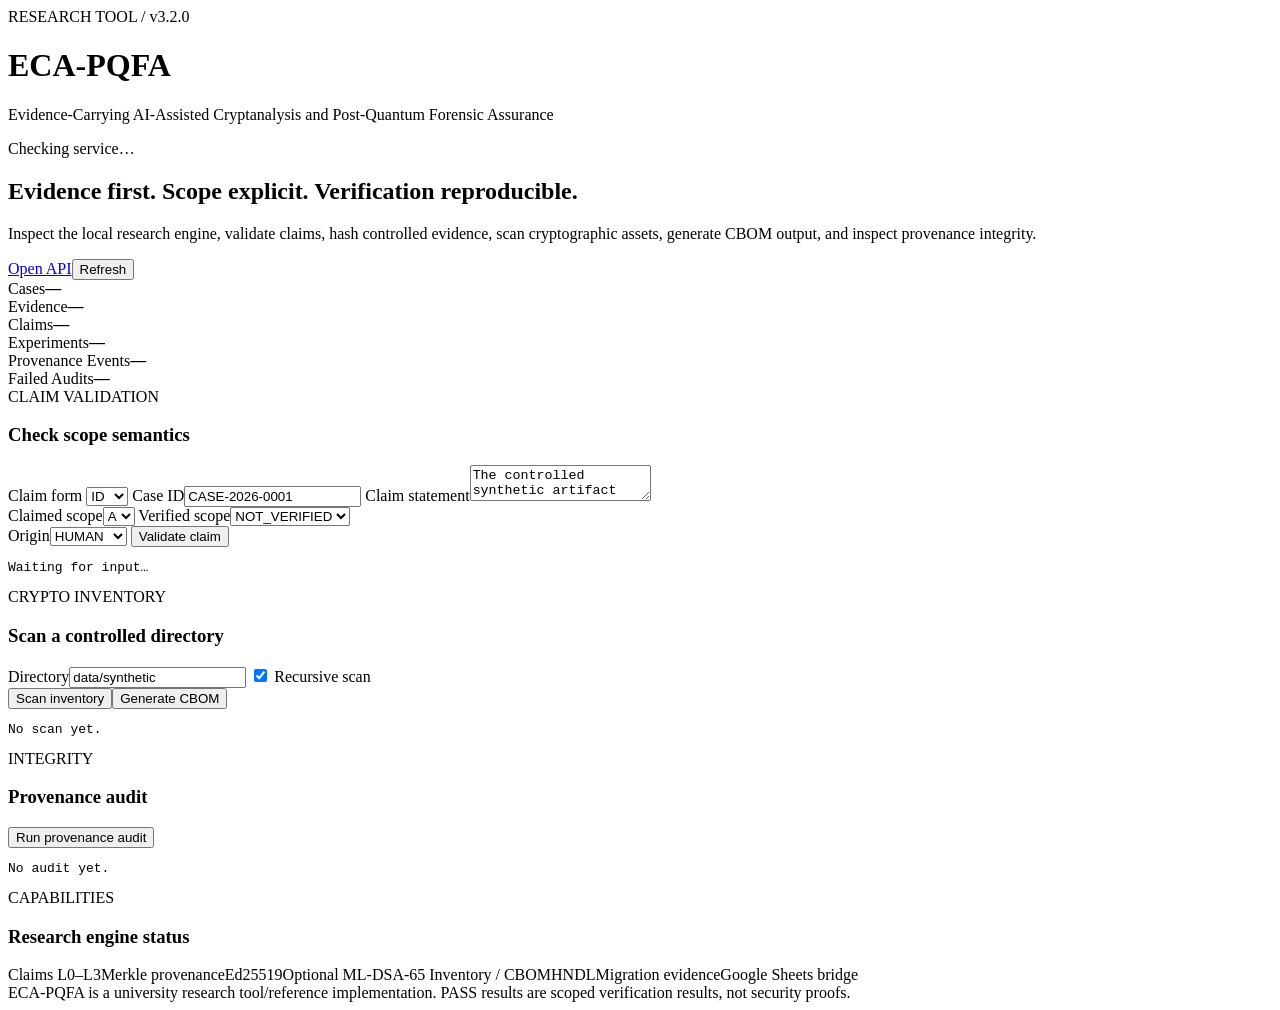
==== frontend/index.html @ e7049b11 "chore: professionalize and complete research tool" ====
<!doctype html>
<html lang="en">
<head>
<meta charset="utf-8">
<meta name="viewport" content="width=device-width, initial-scale=1">
<meta name="description" content="ECA-PQFA research console">
<title>ECA-PQFA Research Console</title>
<link rel="stylesheet" href="/static/styles.css">
</head>
<body>
<header class="topbar">
  <div>
    <div class="eyebrow">RESEARCH TOOL / v3.2.0</div>
    <h1>ECA-PQFA</h1>
    <p>Evidence-Carrying AI-Assisted Cryptanalysis and Post-Quantum Forensic Assurance</p>
  </div>
  <div class="status-card"><span id="status-dot" class="dot"></span><span id="status-text">Checking service…</span></div>
</header>

<main class="shell">
<section class="hero panel">
  <div>
    <h2>Evidence first. Scope explicit. Verification reproducible.</h2>
    <p>Inspect the local research engine, validate claims, hash controlled evidence, scan cryptographic assets, generate CBOM output, and inspect provenance integrity.</p>
  </div>
  <div class="hero-actions"><a class="button primary" href="/docs">Open API</a><button class="button" id="refresh">Refresh</button></div>
</section>

<section class="metrics">
  <article class="metric panel"><span>Cases</span><strong id="m-cases">—</strong></article>
  <article class="metric panel"><span>Evidence</span><strong id="m-evidence">—</strong></article>
  <article class="metric panel"><span>Claims</span><strong id="m-claims">—</strong></article>
  <article class="metric panel"><span>Experiments</span><strong id="m-experiments">—</strong></article>
  <article class="metric panel"><span>Provenance Events</span><strong id="m-events">—</strong></article>
  <article class="metric panel"><span>Failed Audits</span><strong id="m-failed">—</strong></article>
</section>

<section class="grid-2">
<article class="panel">
  <div class="panel-title"><div><div class="eyebrow">CLAIM VALIDATION</div><h3>Check scope semantics</h3></div></div>
  <form id="claim-form">
    <label>Claim form
      <select name="claim_form"><option>ID</option><option>EX</option><option>ST</option><option>CX</option><option>PD</option><option>IM</option><option>PR</option><option>NG</option></select>
    </label>
    <label>Case ID<input name="case_id" value="CASE-2026-0001" required></label>
    <label>Claim statement<textarea name="claim_statement" required>The controlled synthetic artifact contains the declared algorithm.</textarea></label>
    <div class="row">
      <label>Claimed scope<select name="claimed_scope"><option>A</option><option>B</option><option>C</option><option>D</option></select></label>
      <label>Verified scope<select name="verified_scope"><option>NOT_VERIFIED</option><option>A</option><option>B</option><option>C</option><option>D</option></select></label>
    </div>
    <label>Origin<select name="origin"><option>HUMAN</option><option>AI</option><option>HYBRID</option><option>SYSTEM</option></select></label>
    <button class="button primary" type="submit">Validate claim</button>
  </form>
  <pre id="claim-output" class="output">Waiting for input…</pre>
</article>

<article class="panel">
  <div class="panel-title"><div><div class="eyebrow">CRYPTO INVENTORY</div><h3>Scan a controlled directory</h3></div></div>
  <form id="inventory-form">
    <label>Directory<input name="path" value="data/synthetic" required></label>
    <label class="check"><input type="checkbox" name="recursive" checked> Recursive scan</label>
    <div class="row"><button class="button primary" type="submit">Scan inventory</button><button class="button" type="button" id="cbom">Generate CBOM</button></div>
  </form>
  <pre id="inventory-output" class="output">No scan yet.</pre>
</article>
</section>

<section class="grid-2">
<article class="panel">
  <div class="panel-title"><div><div class="eyebrow">INTEGRITY</div><h3>Provenance audit</h3></div></div>
  <button class="button primary" id="audit">Run provenance audit</button>
  <pre id="audit-output" class="output">No audit yet.</pre>
</article>
<article class="panel">
  <div class="panel-title"><div><div class="eyebrow">CAPABILITIES</div><h3>Research engine status</h3></div></div>
  <div class="cap-grid">
    <span>Claims L0–L3</span><span>Merkle provenance</span><span>Ed25519</span><span>Optional ML-DSA-65</span>
    <span>Inventory / CBOM</span><span>HNDL</span><span>Migration evidence</span><span>Google Sheets bridge</span>
  </div>
</article>
</section>
</main>

<footer class="footer">ECA-PQFA is a university research tool/reference implementation. PASS results are scoped verification results, not security proofs.</footer>
<script src="/static/app.js"></script>
</body>
</html>
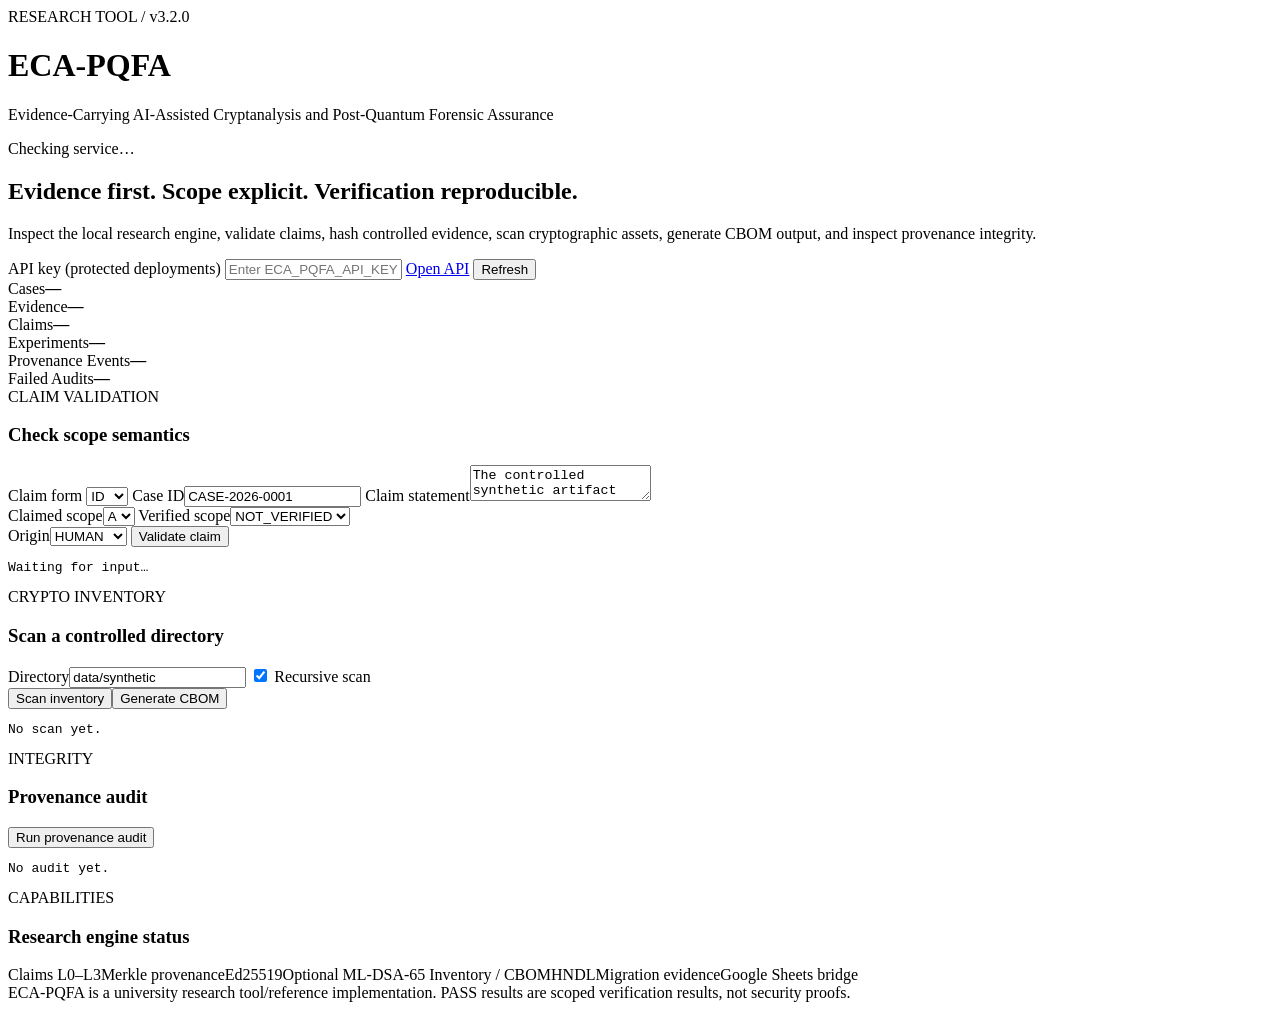
==== commit fcacccb2: "Add transient API-key field for secured deployments" ====
--- a/frontend/index.html
+++ b/frontend/index.html
@@ -23,7 +23,13 @@
     <h2>Evidence first. Scope explicit. Verification reproducible.</h2>
     <p>Inspect the local research engine, validate claims, hash controlled evidence, scan cryptographic assets, generate CBOM output, and inspect provenance integrity.</p>
   </div>
-  <div class="hero-actions"><a class="button primary" href="/docs">Open API</a><button class="button" id="refresh">Refresh</button></div>
+  <div class="hero-actions">
+    <label class="api-key-label">API key (protected deployments)
+      <input id="api-key" type="password" autocomplete="current-password" placeholder="Enter ECA_PQFA_API_KEY; kept in this page only">
+    </label>
+    <a class="button primary" href="/docs">Open API</a>
+    <button class="button" id="refresh">Refresh</button>
+  </div>
 </section>
 
 <section class="metrics">
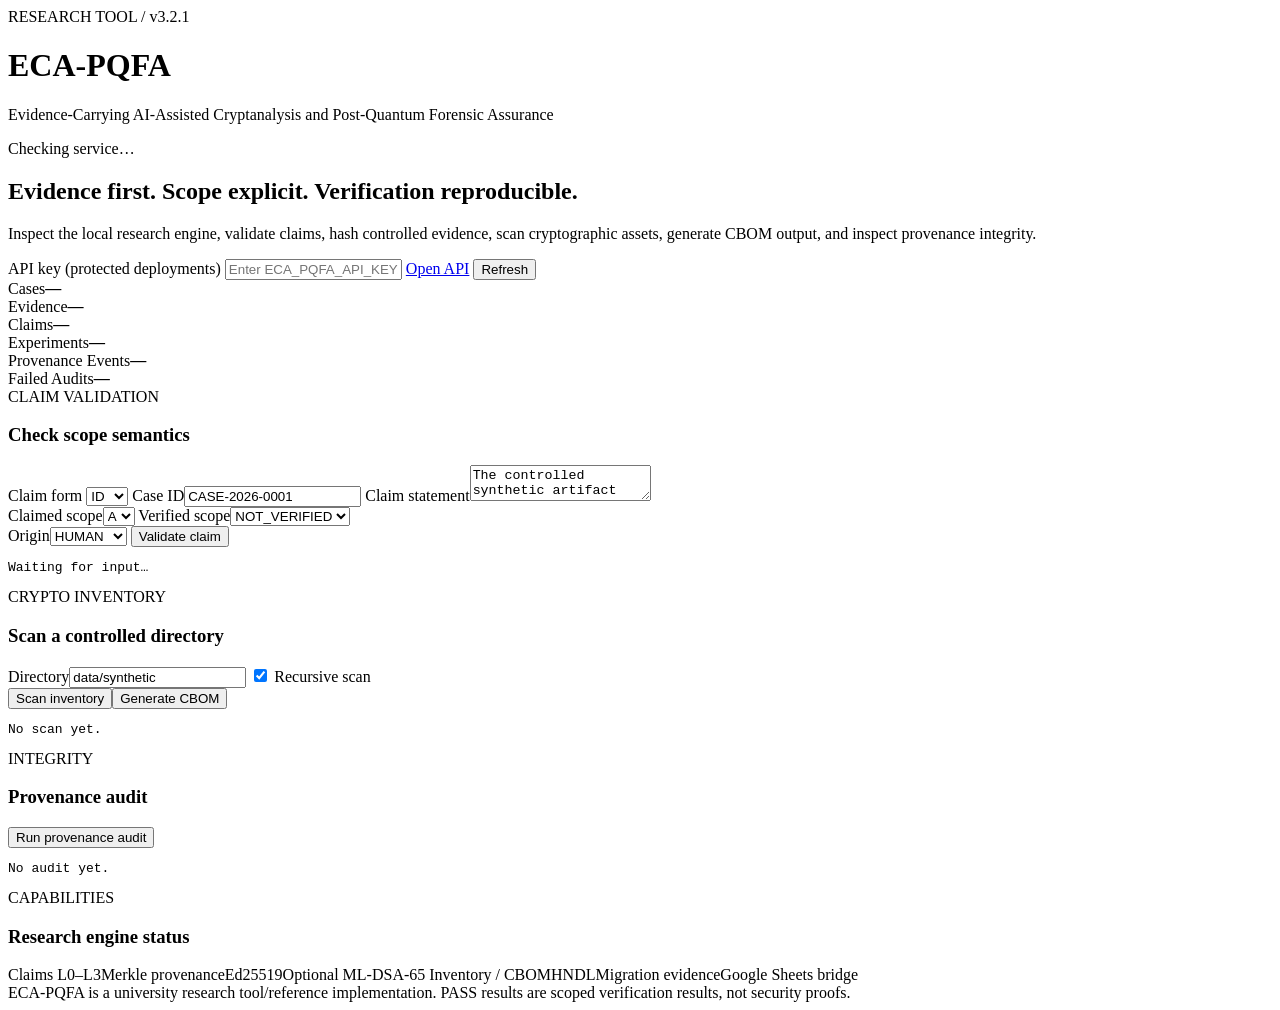
==== commit 1082026d: "Align console version label" ====
--- a/frontend/index.html
+++ b/frontend/index.html
@@ -10,7 +10,7 @@
 <body>
 <header class="topbar">
   <div>
-    <div class="eyebrow">RESEARCH TOOL / v3.2.0</div>
+    <div class="eyebrow">RESEARCH TOOL / v3.2.1</div>
     <h1>ECA-PQFA</h1>
     <p>Evidence-Carrying AI-Assisted Cryptanalysis and Post-Quantum Forensic Assurance</p>
   </div>
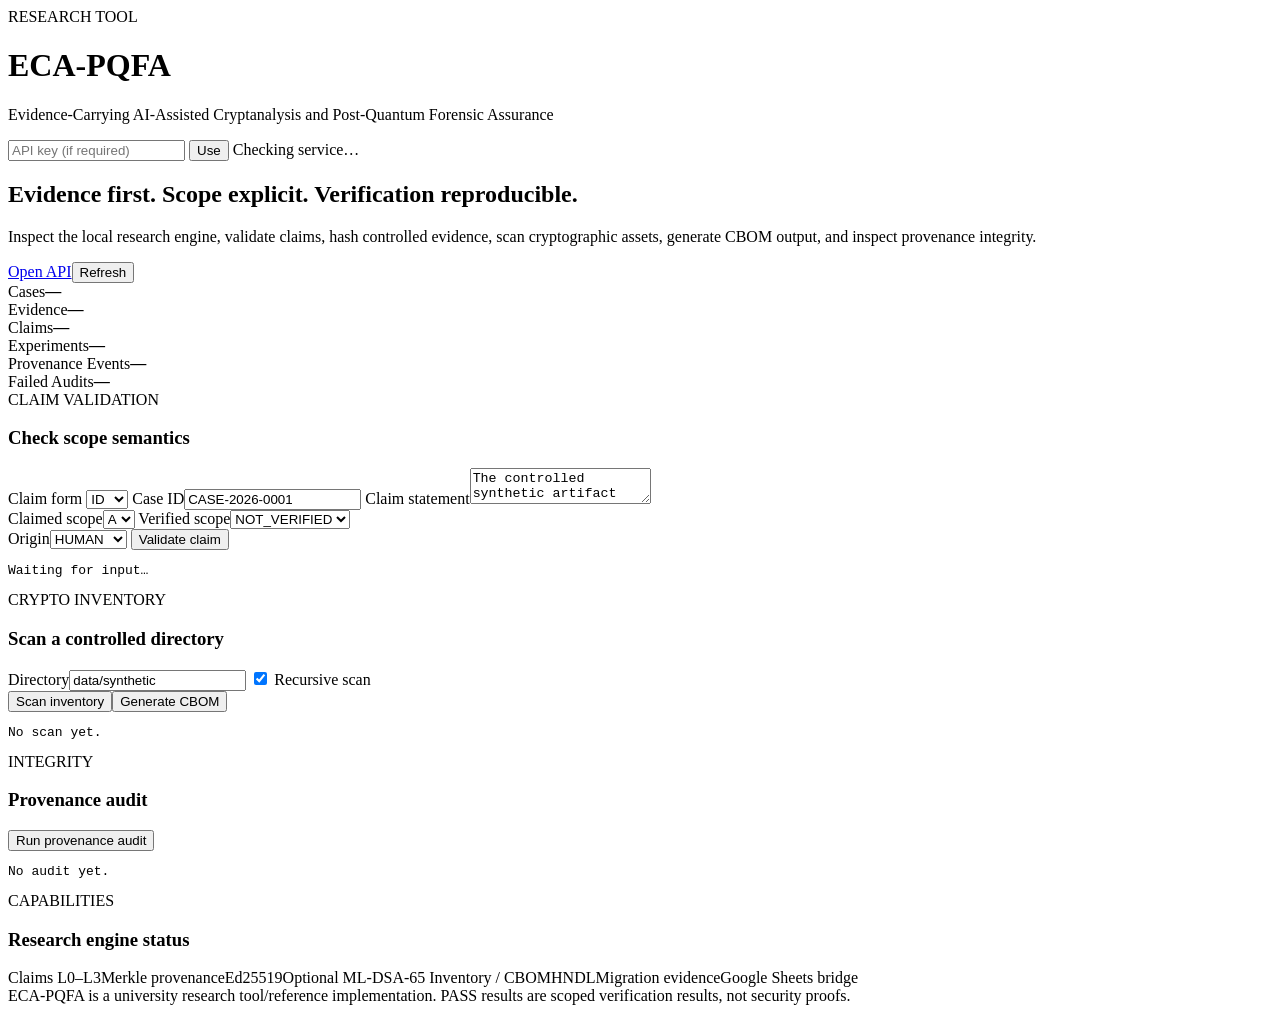
==== commit 6fbe4367: "ui: add API key control and dynamic version" ====
--- a/frontend/index.html
+++ b/frontend/index.html
@@ -10,11 +10,15 @@
 <body>
 <header class="topbar">
   <div>
-    <div class="eyebrow">RESEARCH TOOL / v3.2.1</div>
+    <div class="eyebrow" id="version">RESEARCH TOOL</div>
     <h1>ECA-PQFA</h1>
     <p>Evidence-Carrying AI-Assisted Cryptanalysis and Post-Quantum Forensic Assurance</p>
   </div>
-  <div class="status-card"><span id="status-dot" class="dot"></span><span id="status-text">Checking service…</span></div>
+  <div class="status-card">
+    <input id="api-key" type="password" placeholder="API key (if required)" autocomplete="off" aria-label="API key">
+    <button class="button" id="save-key" type="button">Use</button>
+    <span id="status-dot" class="dot"></span><span id="status-text">Checking service…</span>
+  </div>
 </header>
 
 <main class="shell">
@@ -23,13 +27,7 @@
     <h2>Evidence first. Scope explicit. Verification reproducible.</h2>
     <p>Inspect the local research engine, validate claims, hash controlled evidence, scan cryptographic assets, generate CBOM output, and inspect provenance integrity.</p>
   </div>
-  <div class="hero-actions">
-    <label class="api-key-label">API key (protected deployments)
-      <input id="api-key" type="password" autocomplete="current-password" placeholder="Enter ECA_PQFA_API_KEY; kept in this page only">
-    </label>
-    <a class="button primary" href="/docs">Open API</a>
-    <button class="button" id="refresh">Refresh</button>
-  </div>
+  <div class="hero-actions"><a class="button primary" href="/docs">Open API</a><button class="button" id="refresh">Refresh</button></div>
 </section>
 
 <section class="metrics">
